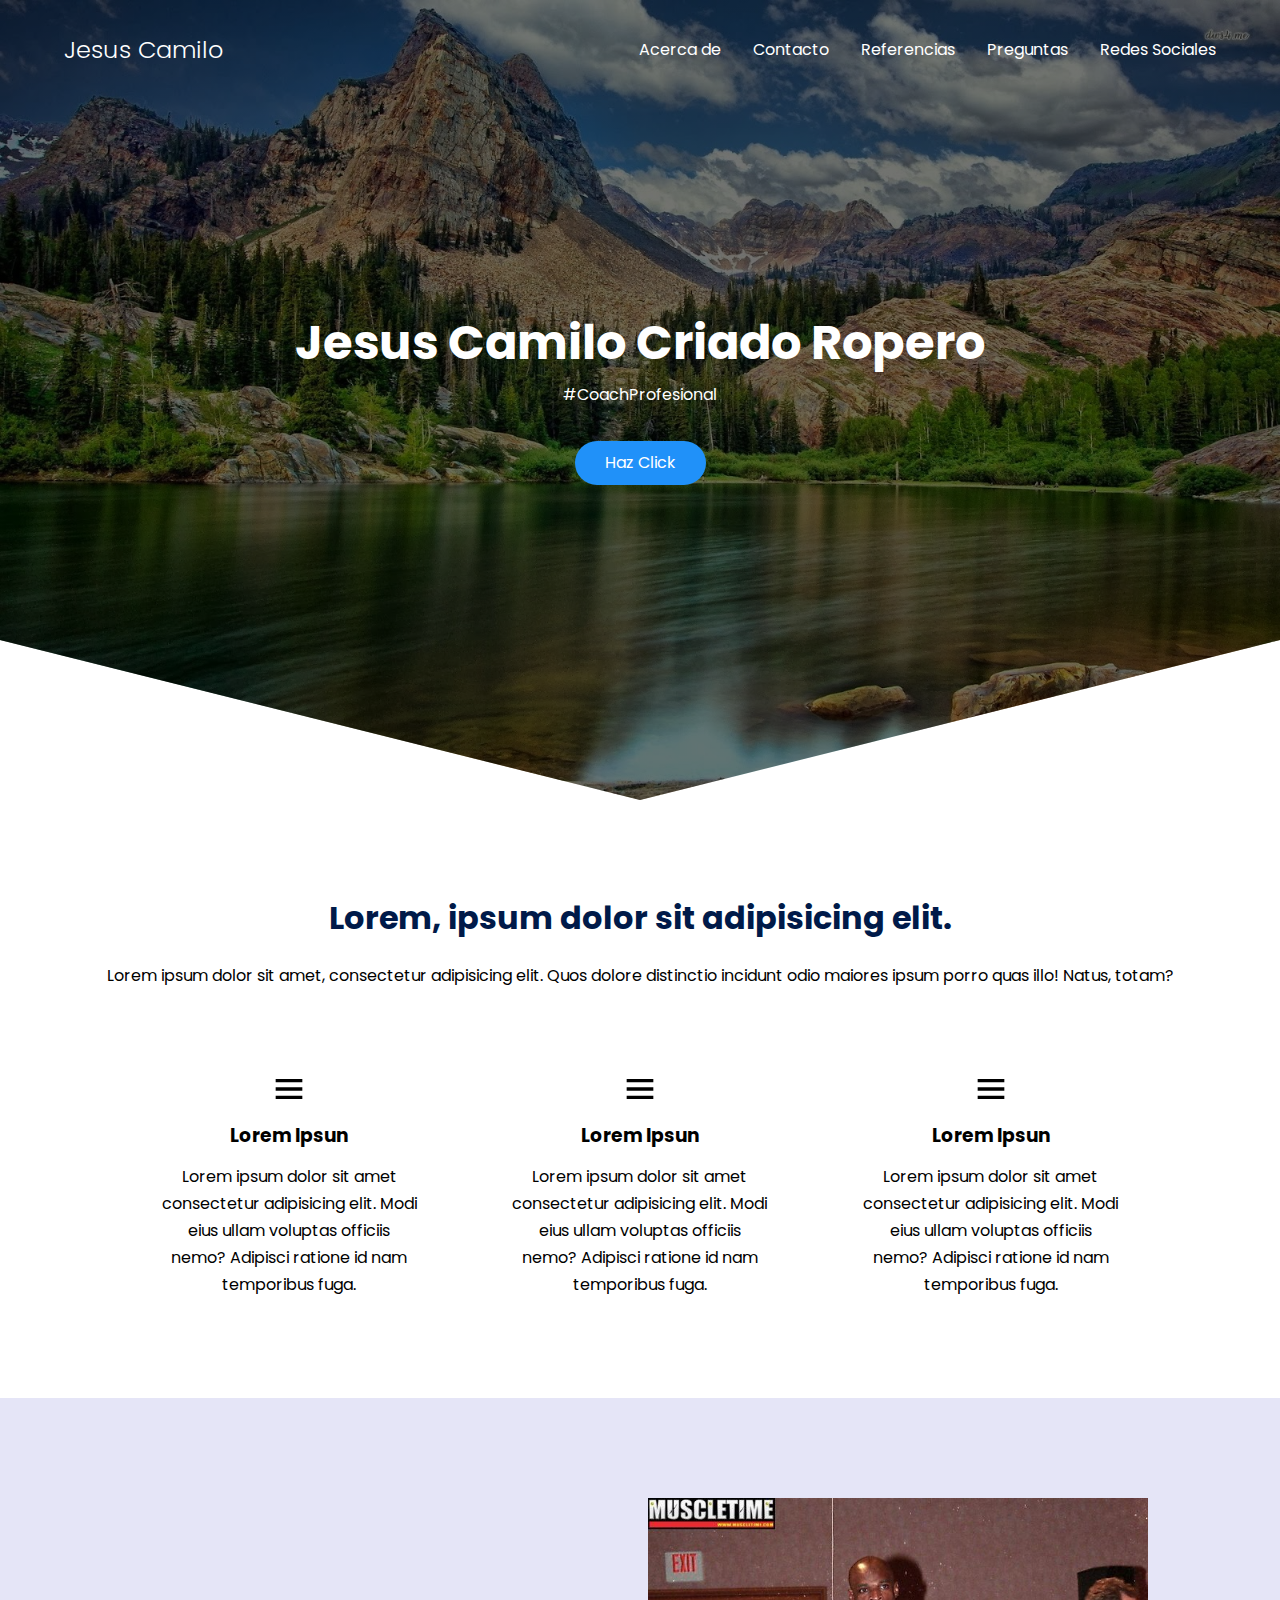
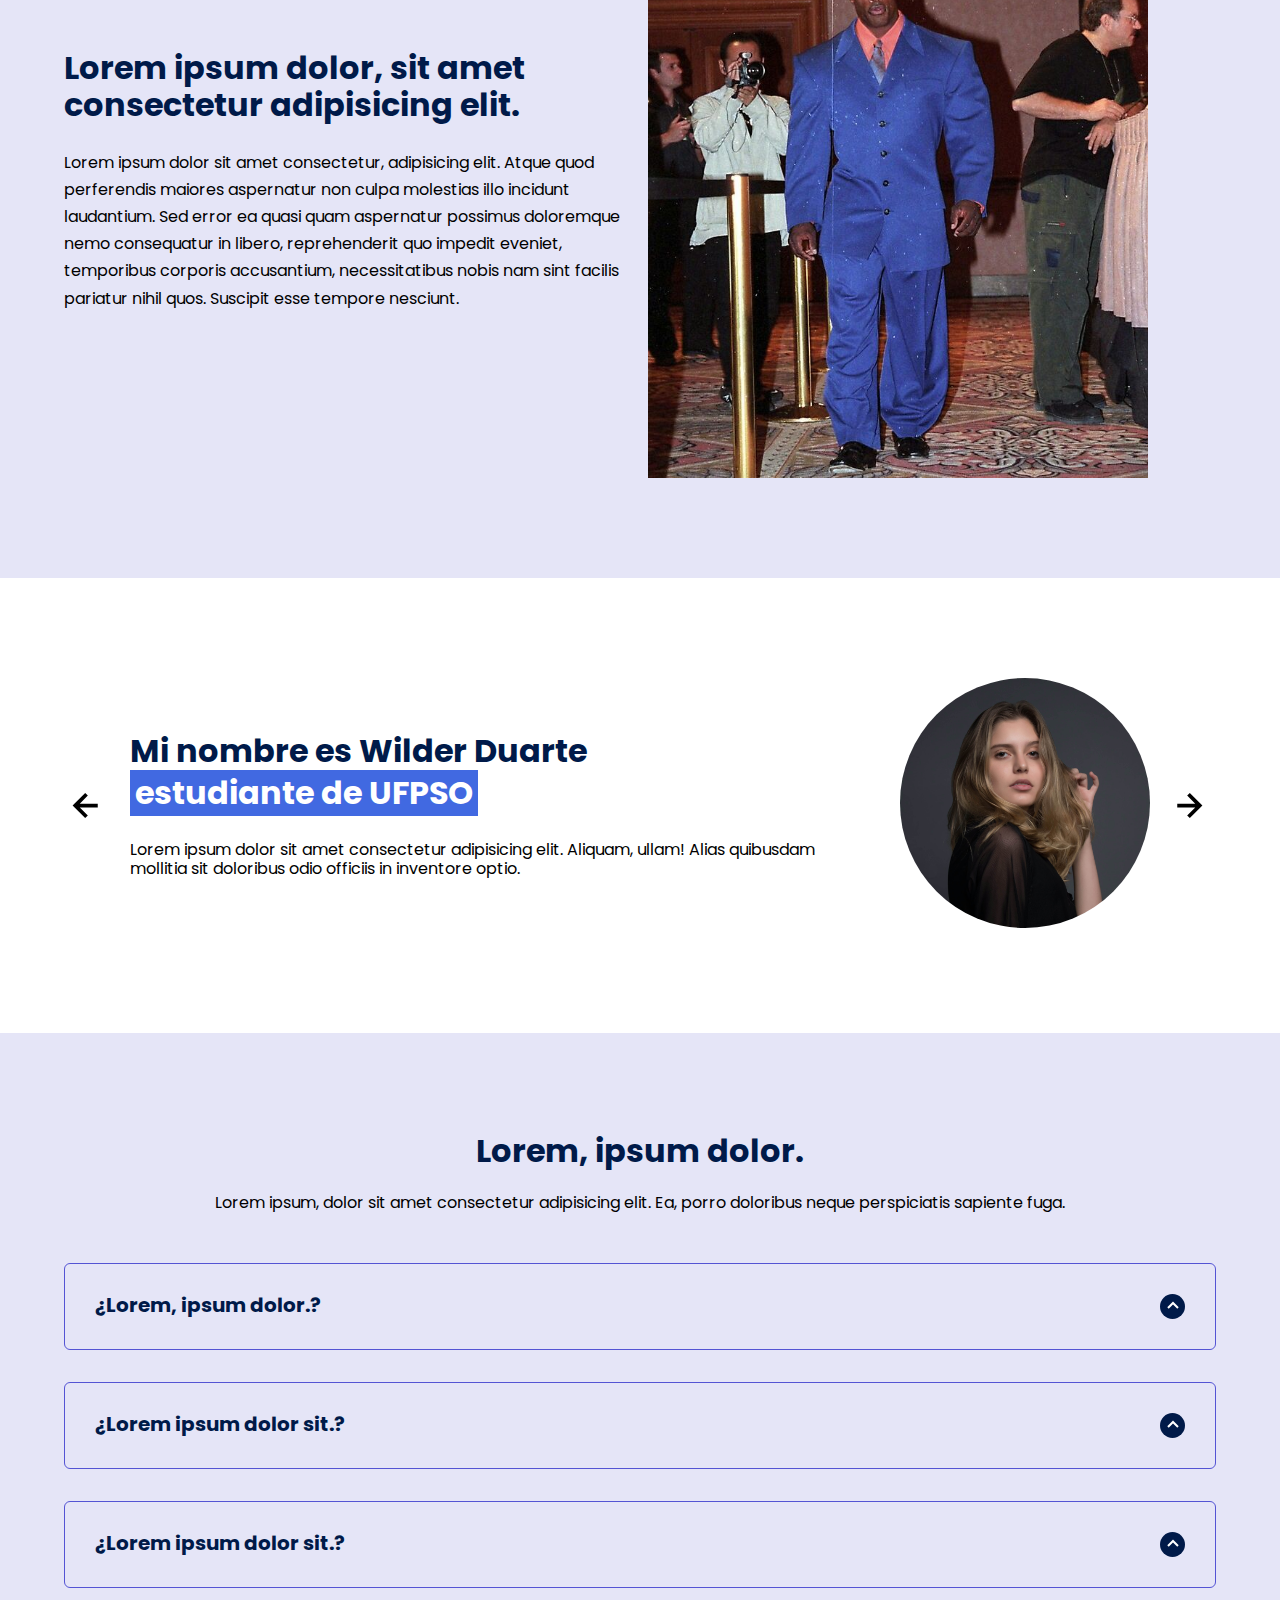
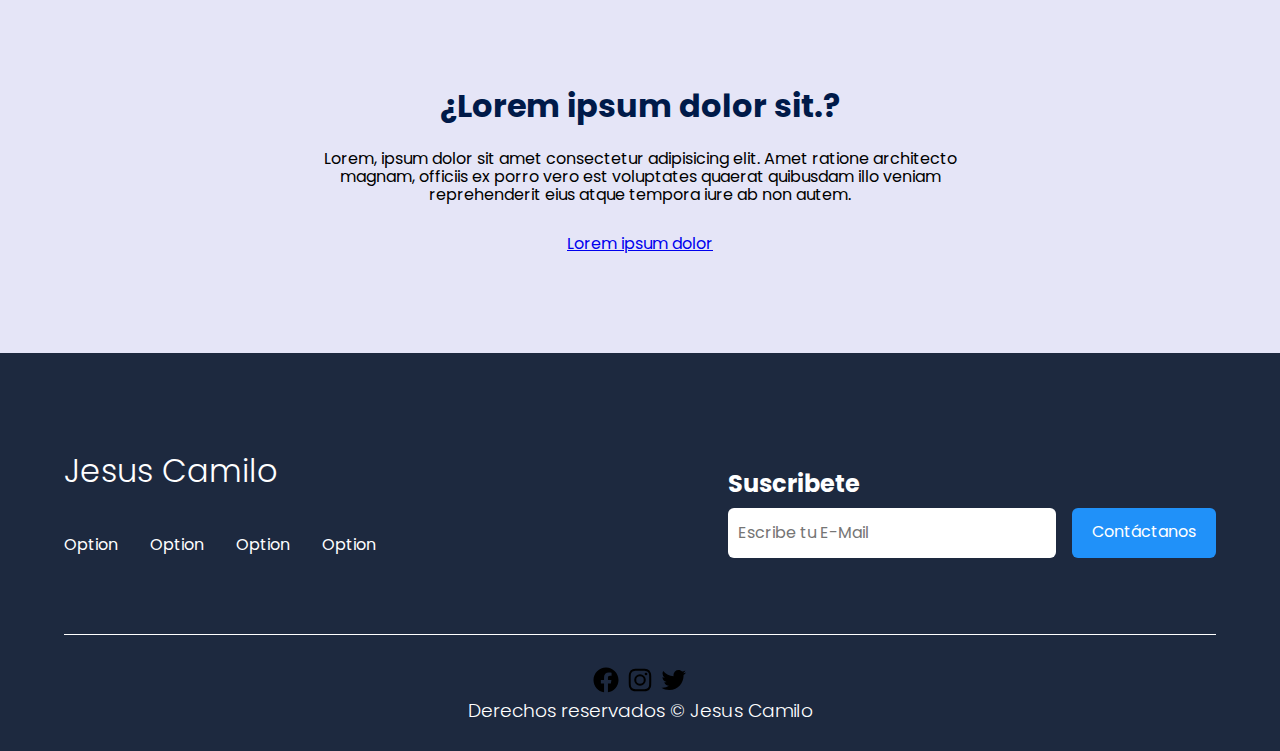
==== index.html @ 827cab6d "update-copia" ====
<!DOCTYPE html>
<html lang="en">
<head>
    <meta charset="UTF-8">
    <meta name="viewport" content="width=device-width, initial-scale=1.0">
    <title>Jesus Camilo</title>
    <link rel="shortcut icon" href="icons/icono1.jpg" type="image/x-icon">
    <link rel="stylesheet" href="css/normalize.css">
    <link rel="stylesheet" href="css/style.css">
</head>
<body>
    <header class="person">
        <nav class="nav container">
            <div class="nav_logo">
                <h2 class="nav_title">Jesus Camilo</h2>
            </div>
            <!-- ul.nav_link.nav_link_menu>(li.nav_items>a.nav_links{Texto})*4 -->
            <ul class="nav_link nav_link_menu">
                <!-- <li class="nav_items">
                    <a href="#" class="nav_links">Inicio</a>
                </li> -->
                <li class="nav_items">
                    <a href="#about" class="nav_links">Acerca de</a>
                </li>
                <li class="nav_items">
                    <a href="#contact" class="nav_links">Contacto</a>
                </li>
                <li class="nav_items">
                    <a href="#references" class="nav_links">Referencias</a>
                </li>
                <li class="nav_items">
                    <a href="#questions" class="nav_links">Preguntas</a>
                </li>
                <li class="nav_items">
                    <a href="#social_media" class="nav_links">Redes Sociales</a>
                </li>
                <img src="icons/exit.svg" alt="Icon Exit" class="nav_close">
            </ul>
            <div class="nav_menu">
                <img src="icons/menu.svg" alt="Icon Menu" class="nav_img">
            </div>
        </nav>
        <section class="person_container container">
            <h1 class="person_title">Jesus Camilo Criado Ropero</h1>
            <p class="person_paragraph">#CoachProfesional</p>
            <a href="#" class="btn">Haz Click</a>
        </section>
    </header>

    <!-- options -->
    <main>
        <section class="container about" id="about">
            <h2 class="subtitle">Lorem, ipsum dolor sit adipisicing elit.</h2>
            <p class="about_paragraph">Lorem ipsum dolor sit amet, consectetur adipisicing elit. Quos dolore distinctio incidunt odio maiores ipsum porro quas illo! Natus, totam?</p>

            <div class="about_main">
                <!-- (article.about_icons>img.about_icon+h3.about_title+p.about_paragraph)*3 -->
                <article class="about_icons">
                    <img src="icons/menu.svg" alt="Icon" class="about_icon">
                    <h3 class="about_title">Lorem Ipsun</h3>
                    <p class="about_paragraph">Lorem ipsum dolor sit amet consectetur adipisicing elit. Modi eius ullam voluptas officiis nemo? Adipisci ratione id nam temporibus fuga.</p>
                </article>
                <article class="about_icons">
                    <img src="icons/menu.svg" alt="Icon" class="about_icon">
                    <h3 class="about_title">Lorem Ipsun</h3>
                    <p class="about_paragraph">Lorem ipsum dolor sit amet consectetur adipisicing elit. Modi eius ullam voluptas officiis nemo? Adipisci ratione id nam temporibus fuga.</p>
                </article>
                <article class="about_icons">
                    <img src="icons/menu.svg" alt="Icon" class="about_icon">
                    <h3 class="about_title">Lorem Ipsun</h3>
                    <p class="about_paragraph">Lorem ipsum dolor sit amet consectetur adipisicing elit. Modi eius ullam voluptas officiis nemo? Adipisci ratione id nam temporibus fuga.</p>
                </article>
            </div>
        </section>
        
        <section class="options" id="contact">
            <div class="options_container container">
                <div class="options_texts">
                    <h2 class="subtitle">Lorem ipsum dolor, sit amet consectetur adipisicing elit.</h2>
                    <p class="options_paragraph">Lorem ipsum dolor sit amet consectetur, adipisicing elit. Atque quod perferendis maiores aspernatur non culpa molestias illo incidunt laudantium. Sed error ea quasi quam aspernatur possimus doloremque nemo consequatur in libero, reprehenderit quo impedit eveniet, temporibus corporis accusantium, necessitatibus nobis nam sint facilis pariatur nihil quos. Suscipit esse tempore nesciunt.</p>
                </div>
                <figure class="options_picture">
                    <img src="images/Perfil.jpg" alt="Imagen Options" class="options_img">
                </figure>
            </div>
        </section>

        <section class="testimony" id="references">
            <div class="testimony_container container">
                
                <img src="icons/leftarrow.svg" alt="Icon Flecha" class="testimony_arrow" id="before">                
                
                <section class="testimony_body testimony_body--show" data-id="1">
                    <div class="testimony_texts">
                        <h2 class="subtitle">Mi nombre es Wilder Duarte
                            <span class="testimony_course">estudiante de UFPSO</span>
                        </h2>
                        <p class="testimony__review">Lorem ipsum dolor sit amet consectetur adipisicing elit. Aliquam, ullam! Alias quibusdam mollitia sit doloribus odio officiis in inventore optio.</p>
                    </div>
                    <figure class="testimony_picture">
                        <img src="images/face1.jpg" alt="Foto Persona" class="testimony_img">
                    </figure>
                </section>
                
                <section class="testimony_body" data-id="2">
                    <div class="testimony_texts">
                        <h2 class="subtitle">Mi nombre es Wilder Duarte
                            <span class="testimony_course">estudiante de UFPSO</span>
                        </h2>
                        <p>Lorem ipsum dolor sit amet consectetur adipisicing elit. Aliquam, ullam! Alias quibusdam mollitia sit doloribus odio officiis in inventore optio.</p>
                    </div>
                    <figure class="testimony_picture">
                        <img src="images/face2.jpg" alt="Foto Persona" class="testimony_img">
                    </figure>
                </section>

                <section class="testimony_body" data-id="3">
                    <div class="testimony_texts">
                        <h2 class="subtitle">Mi nombre es Wilder Duarte
                            <span class="testimony_course">estudiante de UFPSO</span>
                        </h2>
                        <p>Lorem ipsum dolor sit amet consectetur adipisicing elit. Aliquam, ullam! Alias quibusdam mollitia sit doloribus odio officiis in inventore optio.</p>
                    </div>
                    <figure class="testimony_picture">
                        <img src="images/face3.jpg" alt="Foto Persona" class="testimony_img">
                    </figure>
                </section>

                <section class="testimony_body" data-id="4">
                    <div class="testimony_texts">
                        <h2 class="subtitle">Mi nombre es Wilder Duarte
                            <span class="testimony_course">estudiante de UFPSO</span>
                        </h2>
                        <p>Lorem ipsum dolor sit amet consectetur adipisicing elit. Aliquam, ullam! Alias quibusdam mollitia sit doloribus odio officiis in inventore optio.</p>
                    </div>
                    <figure class="testimony_picture">
                        <img src="images/face4.jpg" alt="Foto Persona" class="testimony_img">
                    </figure>
                </section>

                <section class="testimony_body" data-id="5">
                    <div class="testimony_texts">
                        <h2 class="subtitle">Mi nombre es Wilder Duarte
                            <span class="testimony_course">estudiante de UFPSO</span>
                        </h2>
                        <p>Lorem ipsum dolor sit amet consectetur adipisicing elit. Aliquam, ullam! Alias quibusdam mollitia sit doloribus odio officiis in inventore optio.</p>
                    </div>
                    <figure class="testimony_picture">
                        <img src="images/face5.jpg" alt="Foto Persona" class="testimony_img">
                    </figure>
                </section>

                <img src="icons/rightarrow.svg" alt="Icon Flecha" class="testimony_arrow" id="next">                

            </div>
        </section>

        <section class="questions" id="questions">
            <div class="container">
                <h2 class="subtitle">Lorem, ipsum dolor.</h2>
                <p class="questions_paragraph">Lorem ipsum, dolor sit amet consectetur adipisicing elit. Ea, porro
                    doloribus neque perspiciatis sapiente fuga.</p>

                <section class="questions_container">
                    <article class="questions_padding">
                        <div class="questions_answer">
                            <h3 class="questions_title">¿Lorem, ipsum dolor.?
                                <span class="questions_arrow">
                                    <img src="icons/arrow.svg" class="questions_img">
                                </span>
                            </h3>

                            <p class="questions_show">Lorem ipsum, dolor sit amet consectetur adipisicing elit. Quos
                                facere, quidem eum id excepturi assumenda explicabo nam accusamus veritatis voluptates
                                eveniet adipisci, dicta nihil nemo modi possimus officiis quam atque? Lorem ipsum, dolor sit
                                amet consectetur adipisicing elit. Quos facere, quidem eum id excepturi assumenda explicabo
                                nam accusamus veritatis voluptates eveniet adipisci, dicta nihil nemo modi possimus officiis
                                quam atque?</p>
                        </div>
                    </article>

                    <article class="questions_padding">
                        <div class="questions_answer">
                            <h3 class="questions_title">¿Lorem ipsum dolor sit.?
                                <span class="questions_arrow">
                                    <img src="icons/arrow.svg" class="questions_img">
                                </span>
                            </h3>

                            <p class="questions_show">Lorem ipsum, dolor sit amet consectetur adipisicing elit. Quos
                                facere, quidem eum id excepturi assumenda explicabo nam accusamus veritatis voluptates
                                eveniet adipisci, dicta nihil nemo modi possimus officiis quam atque? Lorem ipsum, dolor sit
                                amet consectetur adipisicing elit. Quos facere, quidem eum id excepturi assumenda explicabo
                                nam accusamus veritatis voluptates eveniet adipisci, dicta nihil nemo modi possimus officiis
                                quam atque?</p>
                        </div>
                    </article>

                    <article class="questions_padding">
                        <div class="questions_answer">
                            <h3 class="questions_title">¿Lorem ipsum dolor sit.?
                                <span class="questions_arrow">
                                    <img src="icons/arrow.svg" class="questions_img">
                                </span>
                            </h3>

                            <p class="questions_show">Lorem ipsum, dolor sit amet consectetur adipisicing elit. Quos
                                facere, quidem eum id excepturi assumenda explicabo nam accusamus veritatis voluptates
                                eveniet adipisci, dicta nihil nemo modi possimus officiis quam atque? Lorem ipsum, dolor sit
                                amet consectetur adipisicing elit. Quos facere, quidem eum id excepturi assumenda explicabo
                                nam accusamus veritatis voluptates eveniet adipisci, dicta nihil nemo modi possimus officiis
                                quam atque?</p>
                        </div>
                    </article>
                </section>

                <section class="questions_offer">
                    <h2 class="subtitle">¿Lorem ipsum dolor sit.?</h2>
                    <p class="questions_copy">Lorem, ipsum dolor sit amet consectetur adipisicing elit. Amet ratione
                        architecto magnam, officiis ex porro vero est voluptates quaerat quibusdam illo veniam reprehenderit
                        eius atque tempora iure ab non autem.</p>
                    <a href="#" class="cta">Lorem ipsum dolor</a>
                </section>
            </div>
        </section>
    </main>

    <footer class="footer" id="social_media">
        <section class="footer_container container">
            <nav class="nav nav--footer">
                <h2 class="footer_title">Jesus Camilo</h2>
                <ul class="nav_link nav_link--footer">
                    <!-- (li.nav_items>a.nav_links{Option})*4 -->
                    <li class="nav_items">
                        <a href="#" class="nav_links">Option</a>
                    </li>
                    <li class="nav_items">
                        <a href="#" class="nav_links">Option</a>
                    </li>
                    <li class="nav_items">
                        <a href="#" class="nav_links">Option</a>
                    </li>
                    <li class="nav_items">
                        <a href="#" class="nav_links">Option</a>
                    </li>
                </ul>
            </nav>
            <form class="footer_form">
                <h2 class="footer_info">Suscribete</h2>
                <!-- .footer_inputs>input:email.footer_input+input:submit.footer_submit -->
                <div class="footer_inputs">
                    <input type="email" class="footer_input" placeholder="Escribe tu E-Mail">
                    <input type="submit" value="Contáctanos" class="footer_submit">
                </div>
            </form>
        </section>
        <section class="footer_copy container">
            <div class="footer_social">
                <a href="#" class="footer_icon"><img src="icons/facebook.svg" alt="Icon Facebook" class="footer_img"></a>
                <a href="#" class="footer_icon"><img src="icons/instagram.svg" alt="Icon Instagram" class="footer_img"></a>
                <a href="#" class="footer_icon"><img src="icons/twitter.svg" alt="Icon Twitter" class="footer_img"></a>
            </div>
            <h3 class="footer_copyright">Derechos reservados &copy; Jesus Camilo</h3>
        </section>
    </footer>

    <script src="js/slider.js"></script>
    <script src="js/questions.js"></script>

</body>
</html>
---- css/style.css ----
@import url('https://fonts.googleapis.com/css2?family=Poppins:wght@300;400;600;700&display=swap');

body{
    font-family: 'Poppins', sans-serif;
}

:root{
    --padding-container: 100px 0;
    --color-title: #001a49;
}

/* front page */

.container{
    width: 90%;
    max-width: 1200px;
    margin: 0 auto;
    overflow: hidden;
    padding: var(--padding-container);
}

.person{
    width: 100%;
    height: 100vh;
    min-height: 600px;
    max-height: 800px;
    position: relative;
    display: grid;
    grid-template-rows: 100px 1fr;
    color: #fff;
}

.person::before{
    content: "";
    position: absolute;
    top: 0;
    left: 0;
    width: 100%;
    height: 100%;
    background-image: linear-gradient(180deg, #0000008c 0%, #0000008c 100%), url('../images/jesuscamilo_frontpage.jpg');
    background-size: cover;
    clip-path: polygon(100% 0, 100% 80%, 50% 100%, 0 80%, 0 0);
    z-index: -1;
}

/* nav */
.nav{
    --padding-container: 0;
    height: 100%;
    display: flex;
    align-items: center;
}

.nav_title{
    font-weight: 300;
}

.nav_link{
    margin-left: auto;
    padding: 0;
    display: grid;
    grid-auto-flow: column;
    grid-auto-columns: max-content;
    gap: 2em;
}

.nav_items{
    list-style: none;
}

.nav_links{
    color: #fff;
    text-decoration: none;
}

.nav_menu{
    margin-left: auto;
    cursor: pointer;
    display: none;
}

.nav_img{
    display: block;
    width: 30px;
}

.nav_close{
    display: var(--show, none);
}

/* person container */

.person_container{
    max-width: 800px;
    --padding-container: 0;
    display: grid;
    grid-auto-rows: max-content;
    align-content: center;
    gap: 1em;
    padding-bottom: 100px;
    text-align: center;
}

.person_title{
    font-size: 3rem;
}

.person_paragraph{
    margin-bottom: 20px;
}

.btn{
    display: inline-block;
    background-color: #2091f9;
    justify-self: center;
    color: #fff;
    text-decoration: none;
    padding: 13px 30px;
    border-radius: 32px;
}

/* about */

.about{
    text-align: center;
}

.subtitle{
    color: var(--color-title);
    font-size: 2rem;
    margin-bottom: 25px;
}

.about_paragraph{
    line-height: 1.7;
}

.about_main{
    padding-top: 80px;
    display: grid;
    width: 90%;
    margin: 0 auto;
    gap: 1em;
    overflow: hidden;
    grid-template-columns: repeat(auto-fit, minmax(260px, auto));
}

.about_icons{
    display: grid;
    gap: 1em;
    justify-items: center;
    width: 260px;
    overflow: hidden;
    margin: 0 auto;
}

.about_icon{
    width: 40px;
}

/* options */

.options{
    background-color: #e5e5f7;
    background-image: linear-gradient(#444cf7 0.5px, transparente 0.5px), radial-gradient(#444cf7 0.5px, #e5e5f7 0.5px);
    background-size: cover;
    background-position: 0 0, 10px 10px;
    overflow: hidden;
}

.options_container{
    display: grid;
    grid-template-columns: 1fr 1fr;
    gap: 1em;
    align-items: center;
}

.options_picture{
    max-width: 500px;
}

.options_paragraph{
    line-height: 1.7;
    margin-bottom: 15px;
}

.options_img{
    width: 100%;
    display: block;
}

/* testimonys */

.testimony{
    background-color: #ffffff;
}

.testimony_container{
    display: grid;
    grid-template-columns: 50px 1fr 50px;
    gap: 1em;
    align-items: center;
}

.testimony_body{
    display: grid;
    grid-template-columns: 1fr max-content;
    justify-content: space-between;
    align-items: center;
    gap: 2em;
    grid-column: 2/3;
    grid-row: 1/2;
    opacity: 0;
    pointer-events: none;
}

.testimony_body--show{
    pointer-events: unset;
    opacity: 1;
    transition: opacity 1.5s ease-in-out;
}

.testimony_img{
    width: 250px;
    height: 250px;
    border-radius: 50%;
    object-fit: cover;
    object-position: 50% 30%;
}

.testimony_texts{
    max-width: 700px;
}

.testimony_course{
    background-color: royalblue;
    color: #fff;
    display: inline-block;
    padding: 5px;
}

.testimony_arrow{
    width: 90%;
    cursor: pointer;
}

/* Questions */

.questions{
    text-align: center;
    background-color: #e5e5f7;
}

.questions_container{
    display: grid;
    gap: 2em;
    padding-top: 50px;
    padding-bottom: 100px;
}

.questions_padding{
    padding: 0;
    transition: padding .3s;
    border: 1px solid #5454D4;
    border-radius: 6px;
}

.questions_padding--add{
    padding-bottom: 30px;
}

.questions_answer{
    padding: 0 30px 0;
    overflow: hidden;
}

.questions_title{
    text-align: left;
    display: flex;
    font-size: 20px;
    padding: 30px 0 30px;
    cursor: pointer;
    color: var(--color-title);
    justify-content: space-between;
}

.questions_arrow{
    border-radius: 50%;
    background-color: var(--color-title);
    width: 25px;
    height: 25px;
    display: flex;
    justify-content: center;
    align-items: center;
    align-self: flex-end;
    margin-left: 10px;
    transition:  transform .3s;
}

.questions_arrow--rotate{
    transform: rotate(180deg);
}

.questions_show{
    text-align: left;
    height: 0;
    transition: height .3s;
}

.questions_img{
    display: block;
}

.questions_copy{
    width: 60%;
    margin: 0 auto;
    margin-bottom: 30px;
}

/* footer */

.footer {
    background-color: #1d293f;
}

.footer_title{
    font-weight: 300;
    font-size: 2rem;
    margin-bottom: 30px;
}

.footer_title, .footer_info{
    color: #fff;
}

.footer_container{
    display: flex;
    justify-content: space-between;
    align-items: center;
    border-bottom: 1px solid #fff;
    padding-bottom: 60px;
}

.nav--footer{
    padding-bottom: 20px;
    display: grid;
    gap: 1em;
    grid-auto-flow: row;
    height: 100%;
}

.nav_link--footer{
    display: flex;
    margin: 0;
    margin-right: 20px;
    flex-wrap: wrap;    
}

.footer_inputs{
    margin-top: 10px;
    display: flex;
    overflow: hidden;
}

.footer_input{
    background-color: #fff;
    height: 50px;
    display: block;
    padding-left: 10px;
    border-radius: 6px;
    font-size: 1rem;
    outline: none;
    border: none;
    margin-right: 16px;
}

.footer_submit{
    margin-left: auto;
    display: inline-block;
    height: 50px;
    padding: 0 20px;
    background-color: #2091f9;
    border: none;
    font-size: 1rem;
    color: #fff;
    border-radius: 6px;
    cursor: pointer;
}

.footer_copy{
    --padding-container: 30px 0;
    text-align: center;
    color: #fff;
}

.footer_copyright{
    font-weight: 300;
}

.footer_icons{
    margin-bottom: 10px;
}

.footer_img{
    width: 30px;
}
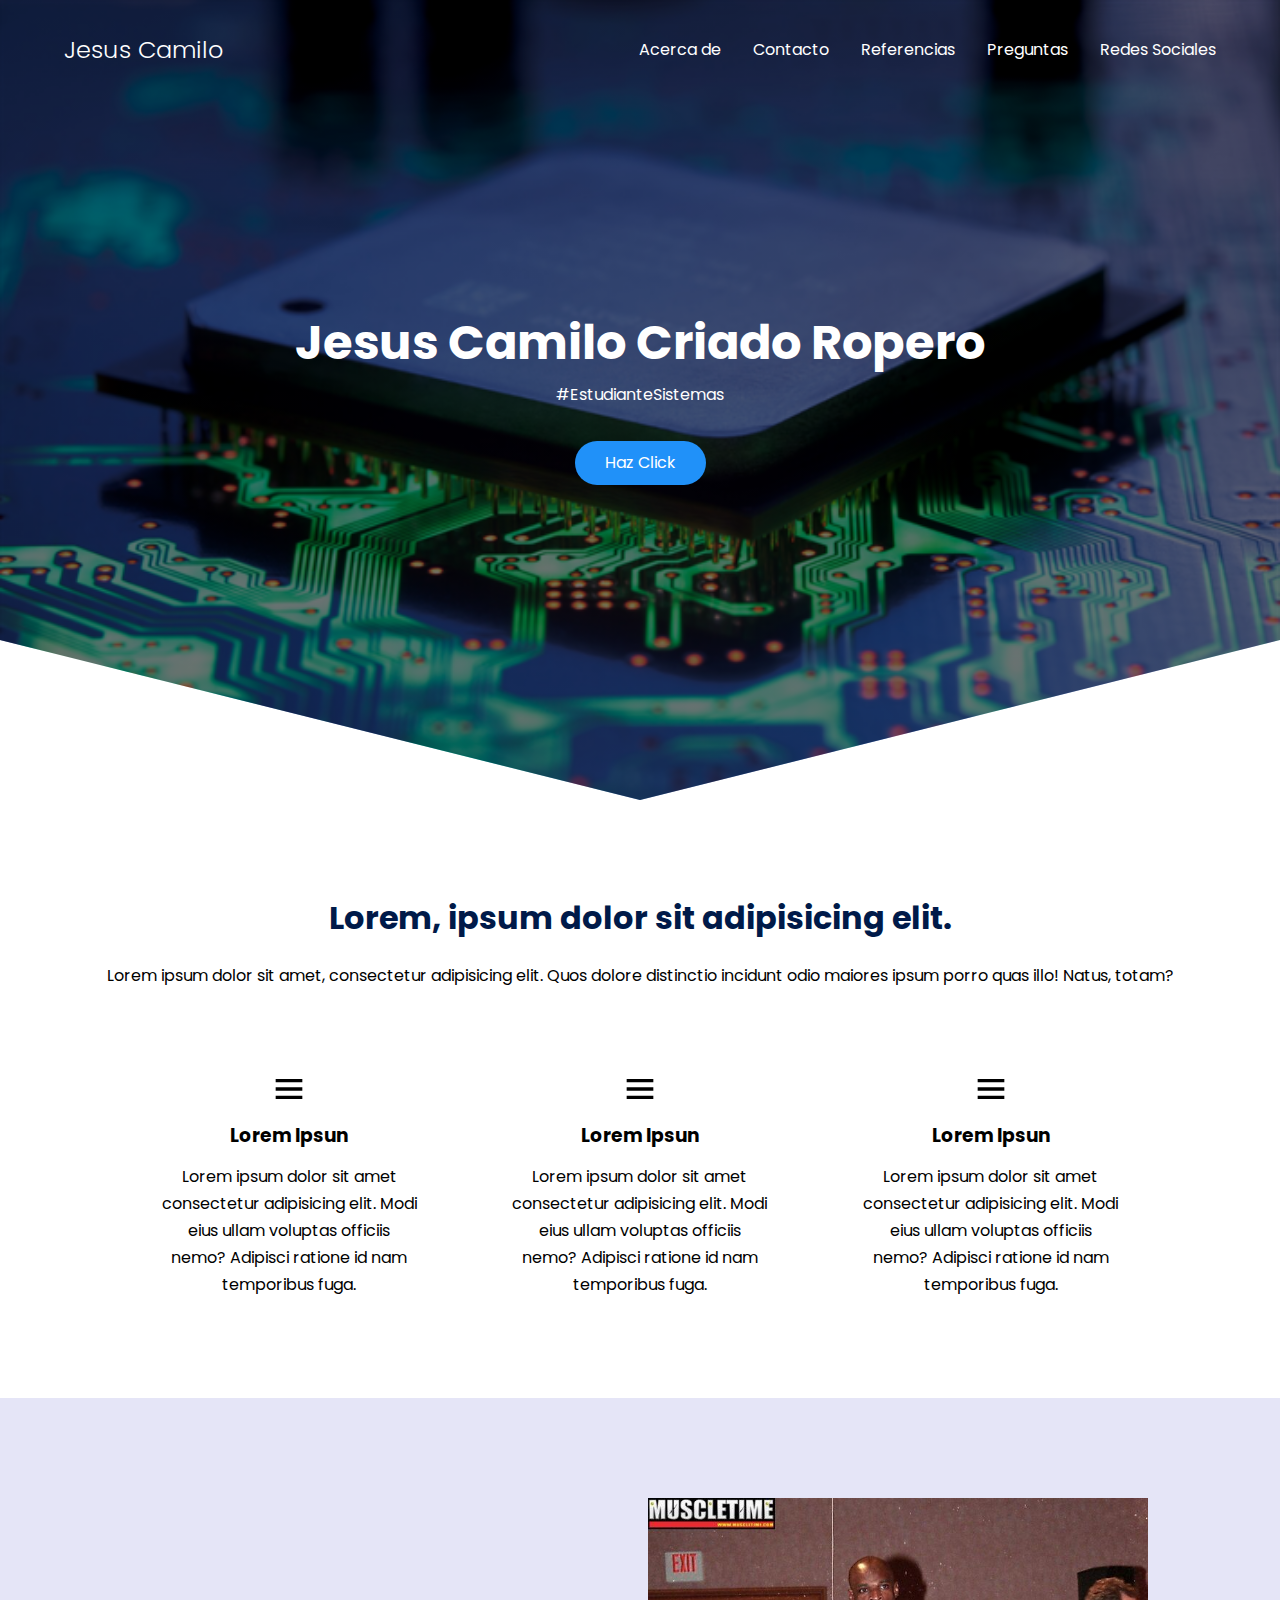
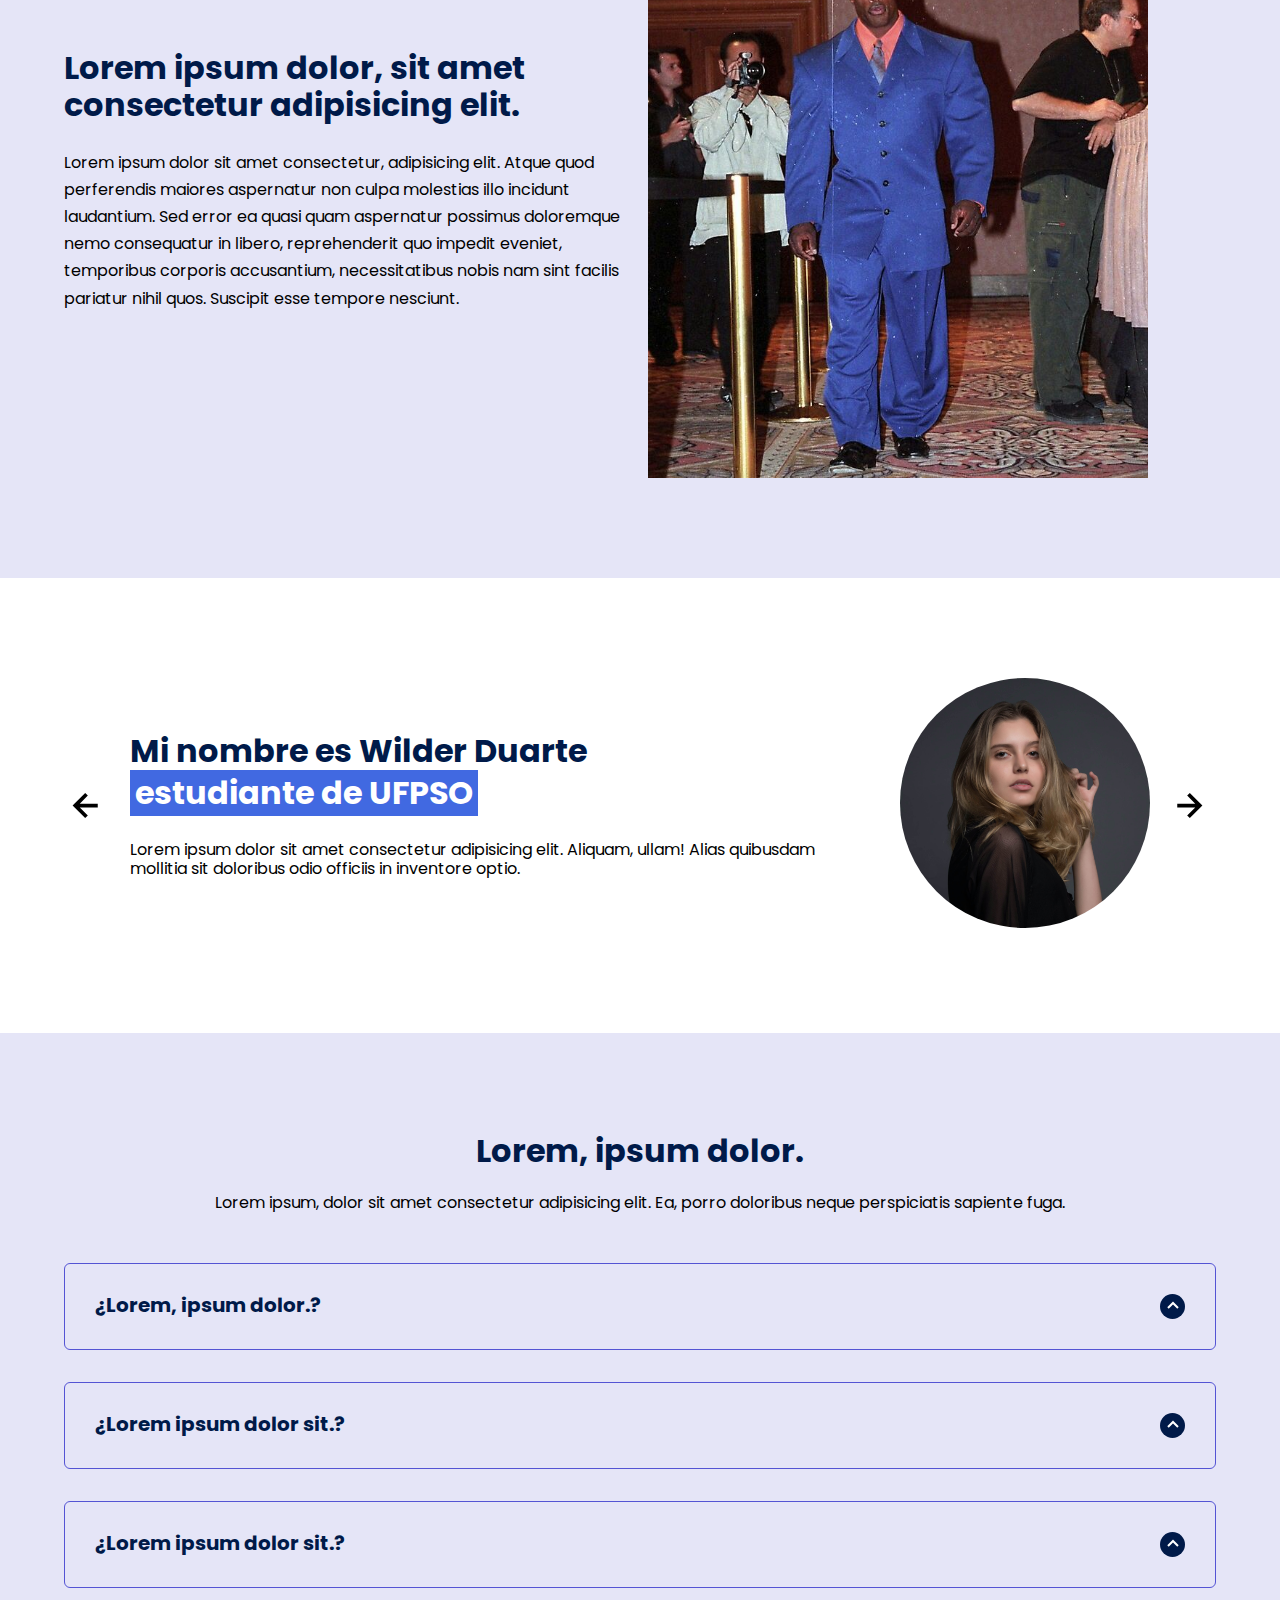
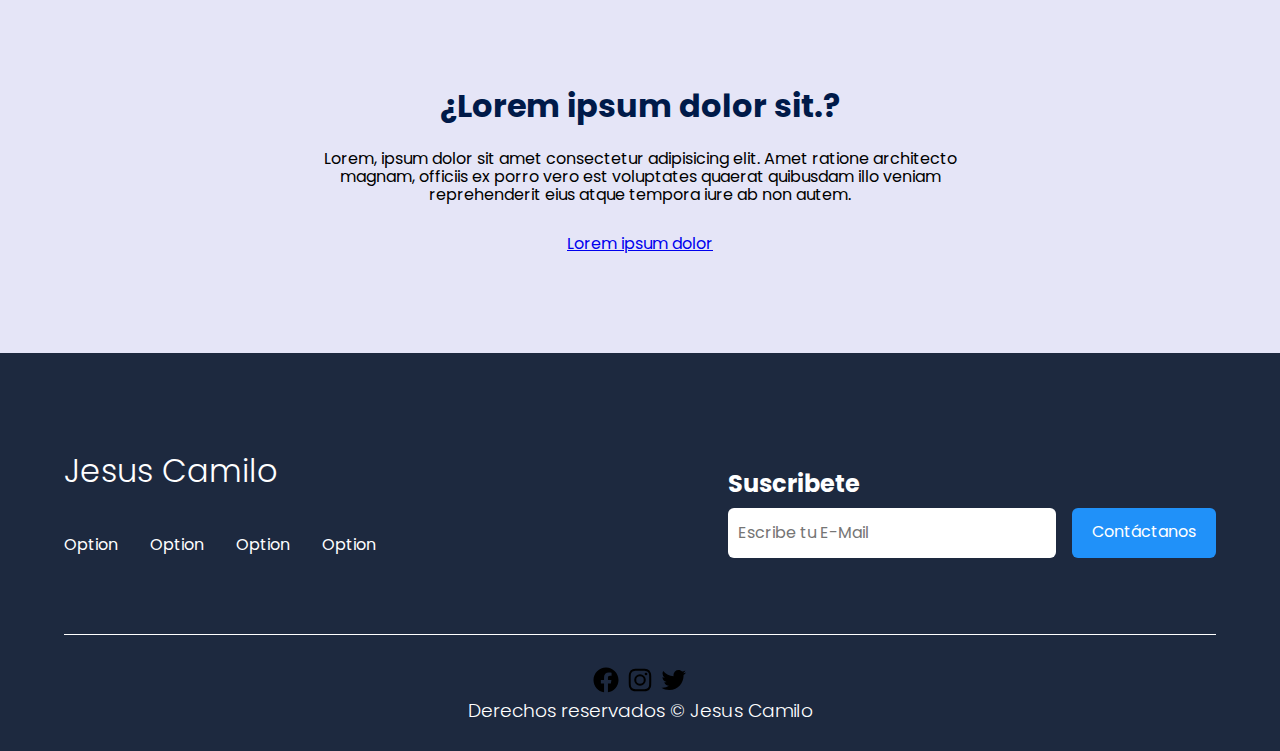
==== commit db42a2ea: "update image" ====
--- a/index.html
+++ b/index.html
@@ -3,8 +3,8 @@
 <head>
     <meta charset="UTF-8">
     <meta name="viewport" content="width=device-width, initial-scale=1.0">
-    <title>Jesus Camilo</title>
-    <link rel="shortcut icon" href="icons/icono1.jpg" type="image/x-icon">
+    <title>Perfil Profesional</title>
+    <link rel="shortcut icon" href="icons/icono de perfil.jpg" type="image/x-icon">
     <link rel="stylesheet" href="css/normalize.css">
     <link rel="stylesheet" href="css/style.css">
 </head>
@@ -14,11 +14,8 @@
             <div class="nav_logo">
                 <h2 class="nav_title">Jesus Camilo</h2>
             </div>
-            <!-- ul.nav_link.nav_link_menu>(li.nav_items>a.nav_links{Texto})*4 -->
             <ul class="nav_link nav_link_menu">
-                <!-- <li class="nav_items">
-                    <a href="#" class="nav_links">Inicio</a>
-                </li> -->
+                </li> 
                 <li class="nav_items">
                     <a href="#about" class="nav_links">Acerca de</a>
                 </li>
@@ -42,7 +39,7 @@
         </nav>
         <section class="person_container container">
             <h1 class="person_title">Jesus Camilo Criado Ropero</h1>
-            <p class="person_paragraph">#CoachProfesional</p>
+            <p class="person_paragraph">#EstudianteSistemas</p>
             <a href="#" class="btn">Haz Click</a>
         </section>
     </header>
@@ -256,7 +253,7 @@
         </section>
         <section class="footer_copy container">
             <div class="footer_social">
-                <a href="#" class="footer_icon"><img src="icons/facebook.svg" alt="Icon Facebook" class="footer_img"></a>
+                <a href="https://www.facebook.com/profile.php?id=100009711631069" class="footer_icon"><img src="icons/facebook.svg" alt="Icon Facebook" class="footer_img"></a>
                 <a href="#" class="footer_icon"><img src="icons/instagram.svg" alt="Icon Instagram" class="footer_img"></a>
                 <a href="#" class="footer_icon"><img src="icons/twitter.svg" alt="Icon Twitter" class="footer_img"></a>
             </div>
--- a/css/style.css
+++ b/css/style.css
@@ -1,5 +1,9 @@
 @import url('https://fonts.googleapis.com/css2?family=Poppins:wght@300;400;600;700&display=swap');
 
+html {
+    scroll-behavior: smooth;
+  }
+  
 body{
     font-family: 'Poppins', sans-serif;
 }
@@ -7,6 +11,7 @@
 :root{
     --padding-container: 100px 0;
     --color-title: #001a49;
+    
 }
 
 /* front page */
@@ -37,7 +42,7 @@
     left: 0;
     width: 100%;
     height: 100%;
-    background-image: linear-gradient(180deg, #0000008c 0%, #0000008c 100%), url('../images/jesuscamilo_frontpage.jpg');
+    background-image: linear-gradient(180deg, #0000008c 0%, #0000008c 100%), url('../images/fondo\ perfil.png');
     background-size: cover;
     clip-path: polygon(100% 0, 100% 80%, 50% 100%, 0 80%, 0 0);
     z-index: -1;
